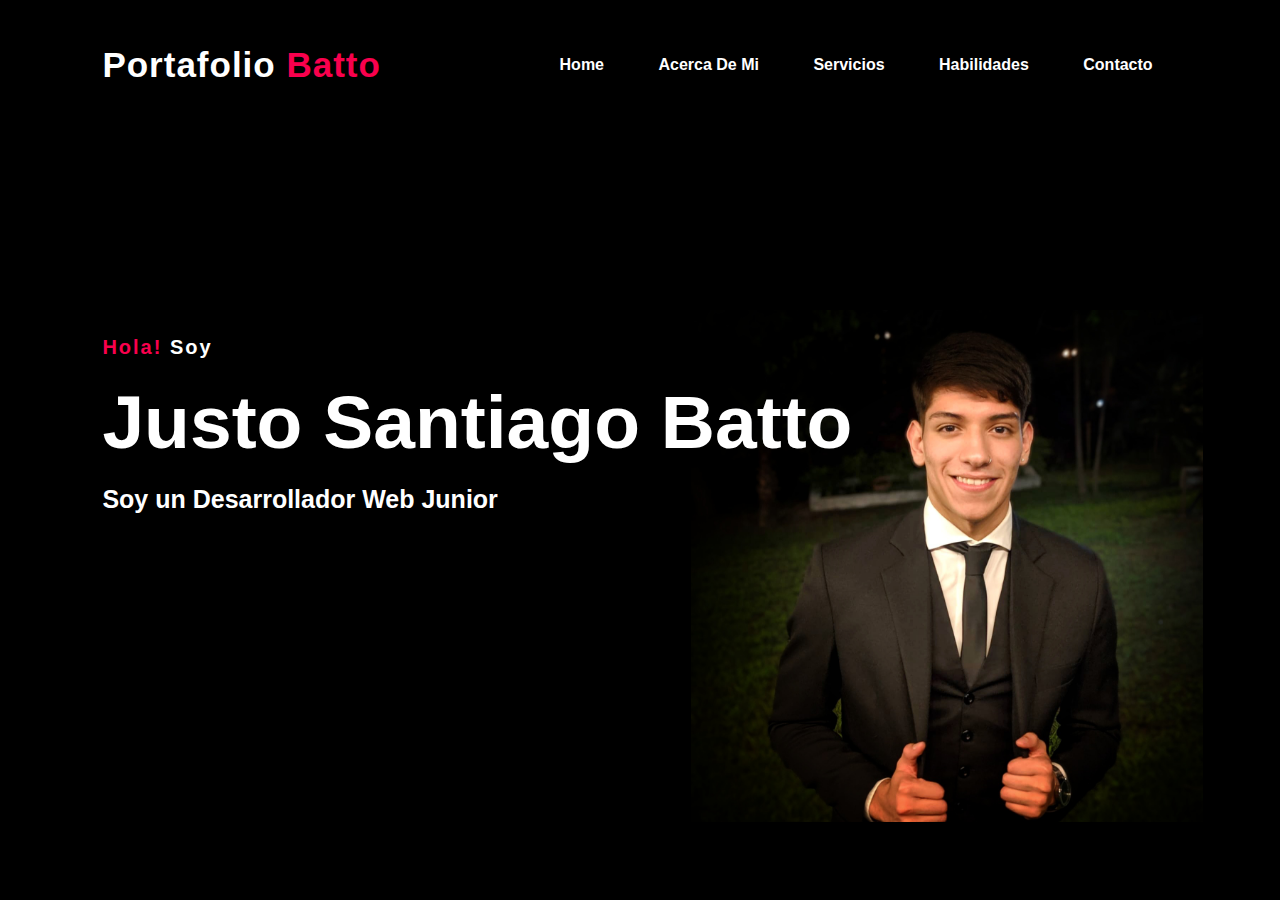
==== Portfolio/index.html @ 344e4b6d "Add files via upload" ====
<!DOCTYPE html>
<html lang="en">

<head>
    <meta charset="UTF-8">
    <meta http-equiv="X-UA-Compatible" content="IE=edge">
    <meta name="viewport" content="width=device-width, initial-scale=1.0">
    <link rel="stylesheet" type="text/css" href="css/style.css">
    <title>Portafolio</title>
</head>

<body>
    <div class="main">
        <nav>
            <h2 class="logo">Portafolio <span>Batto</span></h2>
            <ul>
                <li><a href="#">Home</a></li>
                <li><a href="#">Acerca de mi</a></li>
                <li><a href="#">Servicios</a></li>
                <li><a href="#">Habilidades</a></li>
                <li><a href="#">Contacto</a></li>
            </ul>
        </nav>

        <div class="content">
            <h4>Hola! <span class="soy"> Soy</span> </h4>
            <h1>Justo Santiago Batto</h1>
            <h3>Soy un Desarrollador Web Junior</h3>
        </div>
    </div>
</body>
</html>
---- Portfolio/css/style.css ----
*{
    /* El margin hace que nuestro contenedor esté separado de otros, y podemos ver que el padding 
    hace que el contenido esté separado del borde */

    padding: 0;
    margin: 0;
    font-family: 'Josefin Sans', sans-serif;
    box-sizing: border-box ; 
    /* box-sizing establece como se calcula el ancho y alto total de un elemento y border-box 
    le dice al navegador tomar en cuenta para cualquier valor que se especifique de borde o de relleno
    para el ancho o alto de un elemento*/
    /*background-color: black;*/
}

.main{
    height: 100vh;
    width: 100%;
    background-color: black;
    background-image: url("IMG_20211214_221653_120-01.jpeg");
    background-size: 40%;
    background-position-x: 90%;
    background-position-y: 80%;
    background-repeat: no-repeat;
    
}

nav{
    display: flex; /* elemento flexible para alterar sus dimensiones y llenar el espacio disponible */
    align-items: center;
    justify-content: space-between; /* como distribuir el espacio entre y alrededor de los items flex
    y space-between para los elementos aparezcan distribuidos uniformemente */
    padding-top: 45px;
    padding-left: 8%;
    padding-right: 8%;
}

.logo{
    color: white;
    font-size: 35px;
    letter-spacing: 1px;
    cursor: pointer; /* permite seleccionar un puntero */
}

span{ /* asignar un estilo a un elemento pequeño dentro de una etiqueta de bloque */
    color: #f9004d;
}

.soy{
    color: white;
}


nav ul li{
    list-style-type: none; /* tipo de marcador de ítems de lista */
    display: inline-block; /* crea cajas que son de bloque y en línea de forma simultánea */
    padding: 10px 25px;
}

nav ul li a{
    color: white;
    text-decoration: none; /* establecer el formato de texto a subrayado */
    font-weight: bold; /* grosor de 700 */
    text-transform: capitalize; /* especifica el cambio entre mayúsculas y minúsculas del texto de un elemento */
}

nav ul li a:hover{ /* cuando se interactúa con un elemento, pero no necesariamente lo activa */
    color: #f9004d;
    transition: .4s;
}

.content{
    position: absolute; /* permite posicionar elementos de manera absoluta */
    top: 50%;
    left: 8%;
    transform: translateY(-50%); /* te permite modificar el espacio de coordenadas y translate 
    recoloca un elemento en el eje horizontal y/o vertical*/
}

h1{
    color: white;
    margin: 20px 0px 20px;
    font-size: 75px;
}

h1{
    color: white;
    margin: 20px 0px 20px;
    font-size: 75px;
}

h3{
    color: white;
    font-size: 25px;
    margin-bottom: 50px;
}

h4{
    color: #f9004d;
    letter-spacing: 2px;
    font-size: 20px;
}
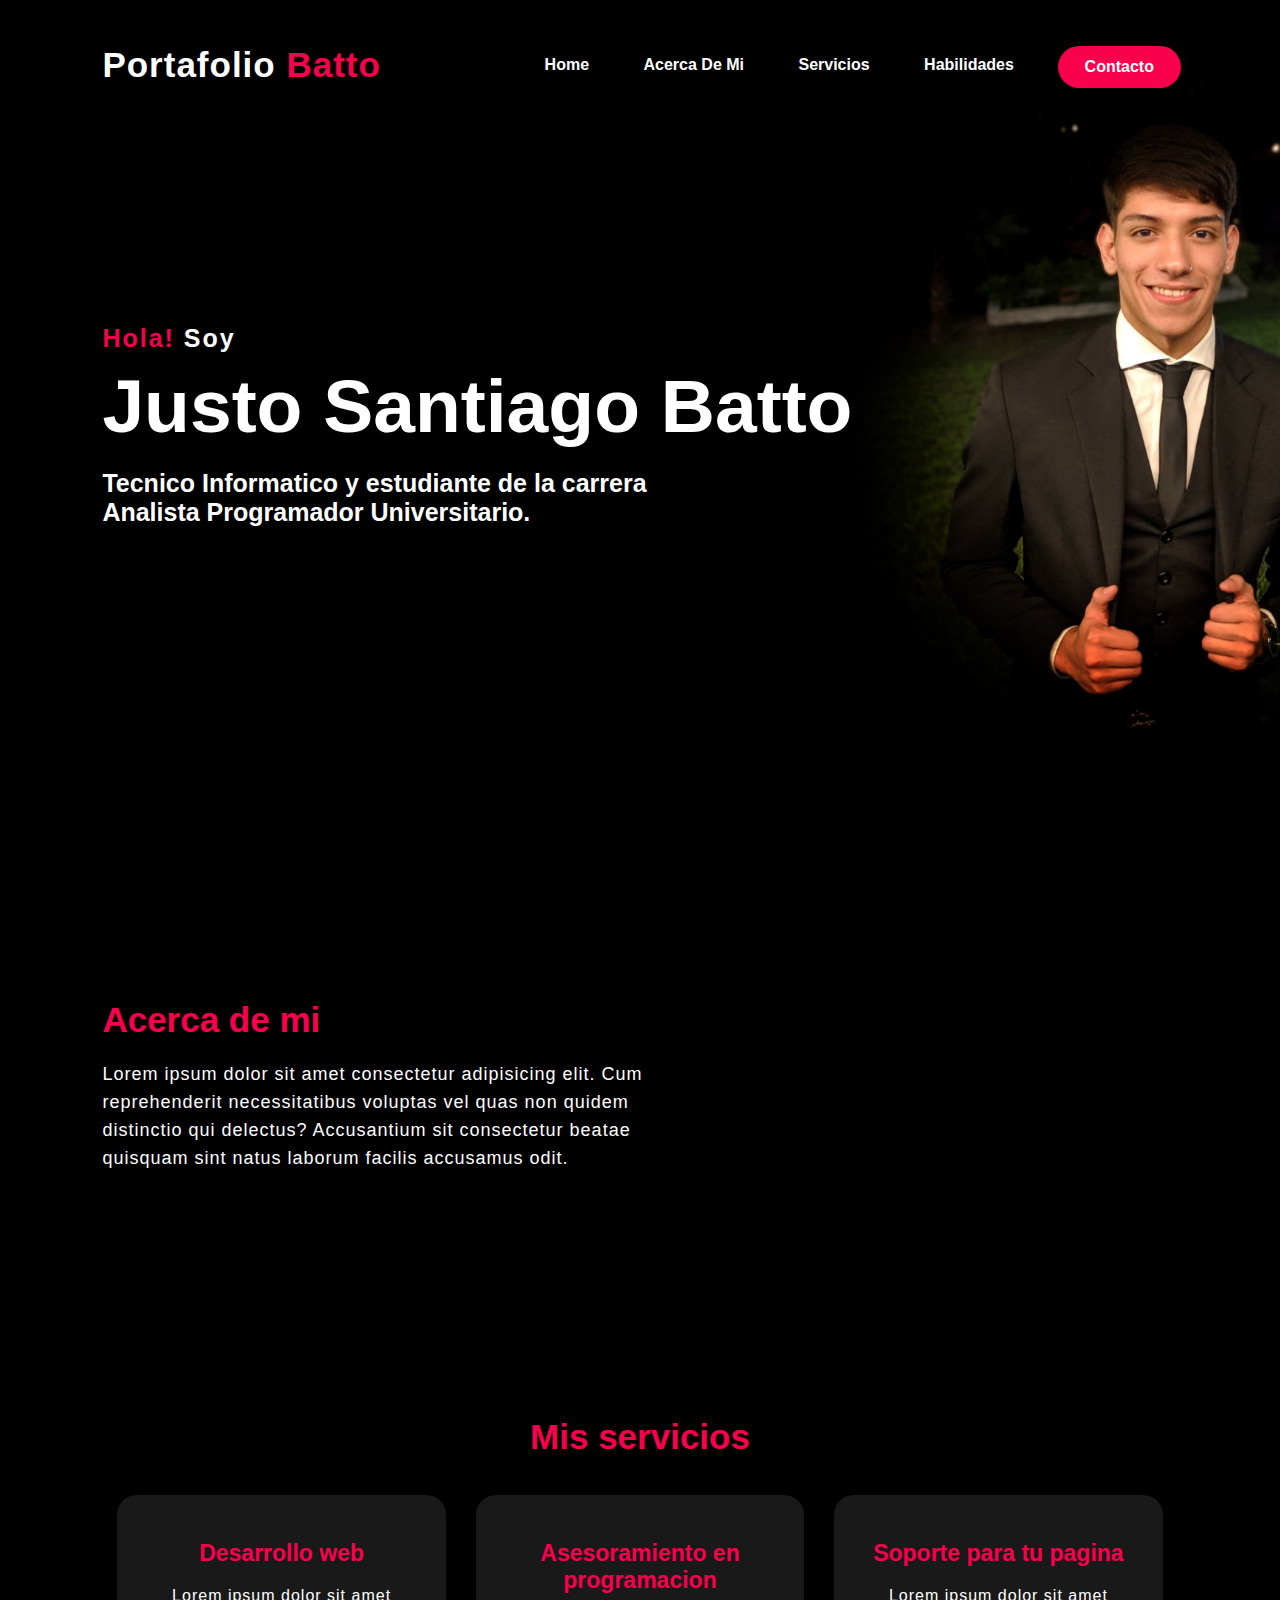
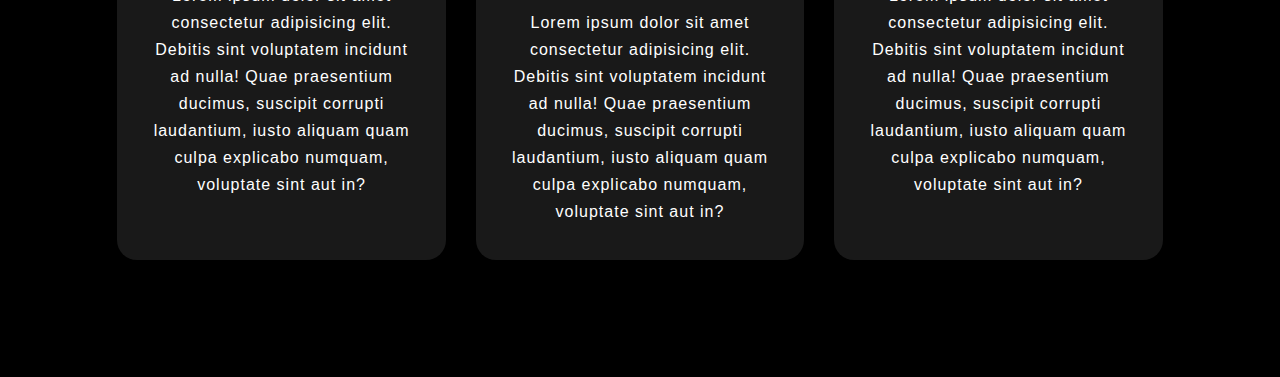
==== commit 64cda2e2: "Complementando portfolio" ====
--- a/Portfolio/index.html
+++ b/Portfolio/index.html
@@ -10,23 +10,74 @@
 </head>
 
 <body>
-    <div class="main">
+
+    <div class="barra">
         <nav>
             <h2 class="logo">Portafolio <span>Batto</span></h2>
             <ul>
-                <li><a href="#">Home</a></li>
+                <li><a href="index.html">Home</a></li>
                 <li><a href="#">Acerca de mi</a></li>
                 <li><a href="#">Servicios</a></li>
                 <li><a href="#">Habilidades</a></li>
-                <li><a href="#">Contacto</a></li>
             </ul>
+            <li><a href="#" class="btn">Contacto</a></li>
         </nav>
 
         <div class="content">
             <h4>Hola! <span class="soy"> Soy</span> </h4>
             <h1>Justo Santiago Batto</h1>
-            <h3>Soy un Desarrollador Web Junior</h3>
+            <h3>Tecnico Informatico y estudiante de la carrera<br>Analista Programador Universitario.</h3>
         </div>
-    </div>
+    </div>    
+
+    <!--SECCION ACERCA DE MI-->
+
+    <section class="about">
+        <div class="main">
+            <div class="about-text">
+                <h2>Acerca de mi</h2>
+                <p>Lorem ipsum dolor sit amet consectetur adipisicing elit. Cum reprehenderit necessitatibus voluptas vel quas non quidem distinctio qui delectus? Accusantium sit consectetur beatae quisquam sint natus laborum facilis accusamus odit.</p>
+            </div>
+        </div>
+    </section>
+
+    <!--SECCION DE SERVICIOS, color entre mis servicios y nombres de servicios, los iconos-->
+
+    <section class="servicios">
+        <div class="titulo">
+            <h2>Mis servicios</h2>
+        </div>        
+
+        <div class="box">
+
+            <div class="card">
+                <i class="fa-solid fa-code"></i>
+                <h5>Desarrollo web</h5>
+                <div class="contenido">
+                    <p>Lorem ipsum dolor sit amet consectetur adipisicing elit. Debitis sint voluptatem incidunt ad nulla! Quae praesentium ducimus, suscipit corrupti laudantium, iusto aliquam quam culpa explicabo numquam, voluptate sint aut in?</p>
+                </div>
+            </div>
+
+            <div class="card">
+                <i class="fa-solid fa-book-open-cover"></i>
+                <h5>Asesoramiento en programacion</h5>
+                <div class="contenido">
+                    <p>Lorem ipsum dolor sit amet consectetur adipisicing elit. Debitis sint voluptatem incidunt ad nulla! Quae praesentium ducimus, suscipit corrupti laudantium, iusto aliquam quam culpa explicabo numquam, voluptate sint aut in?</p>
+                </div>
+            </div>
+
+            <div class="card">
+                <i class="fa-solid fa-person-digging"></i>
+                <h5>Soporte para tu pagina</h5>
+                <div class="contenido">
+                    <p>Lorem ipsum dolor sit amet consectetur adipisicing elit. Debitis sint voluptatem incidunt ad nulla! Quae praesentium ducimus, suscipit corrupti laudantium, iusto aliquam quam culpa explicabo numquam, voluptate sint aut in?</p>
+                </div>
+            </div>
+
+        </div>
+
+    </section>
+
+
 </body>
 </html>--- a/Portfolio/css/style.css
+++ b/Portfolio/css/style.css
@@ -9,20 +9,18 @@
     /* box-sizing establece como se calcula el ancho y alto total de un elemento y border-box 
     le dice al navegador tomar en cuenta para cualquier valor que se especifique de borde o de relleno
     para el ancho o alto de un elemento*/
-    /*background-color: black;*/
-}
-
-.main{
+}
+
+.barra{
     height: 100vh;
     width: 100%;
     background-color: black;
     background-image: url("IMG_20211214_221653_120-01.jpeg");
-    background-size: 40%;
-    background-position-x: 90%;
-    background-position-y: 80%;
-    background-repeat: no-repeat;
-    
-}
+    background-size:contain;
+    background-position: 150px 55px;
+    background-repeat: no-repeat; 
+}
+
 
 nav{
     display: flex; /* elemento flexible para alterar sus dimensiones y llenar el espacio disponible */
@@ -68,6 +66,25 @@
     transition: .4s;
 }
 
+.btn{
+    background-color: #f9004d;;
+    color: white;
+    text-decoration: none;
+    border: 2px solid transparent;
+    font-weight: bold;
+    margin:-10px -120px;
+    padding: 10px 25px;
+    border-radius: 30px;
+    transition: transform .4s;
+    position:absolute;
+}
+
+.btn:hover{
+    color: black;
+    transition: .4s;
+    transform:scale(1.2);
+}
+
 .content{
     position: absolute; /* permite posicionar elementos de manera absoluta */
     top: 50%;
@@ -97,6 +114,95 @@
 h4{
     color: #f9004d;
     letter-spacing: 2px;
-    font-size: 20px;
-}
-
+    font-size: 25px;
+    margin-bottom: -10px;
+}
+
+.about{
+    width: 100%;
+    padding: 100px 8%;
+    background-color: black ;
+}
+
+.about-text{
+    width: 550px;
+}
+
+main{
+    width: 1130px;
+    max-width: 95%;
+    margin: 0 auto;
+    display: flex;
+    align-items: center;
+    justify-content: space-around;
+}
+
+.about-text h2{
+    color: #f9004d;
+    font-size: 35px;
+    margin-bottom: 20px;
+}
+
+p{
+    color: white;
+    letter-spacing: 1px;
+    line-height: 28px;
+    font-size: 18px;
+    margin-bottom: 45px;
+}
+
+.servicios{
+    width: 100%;
+    padding: 100px 8%;
+    background-color: black ;
+}
+
+.titulo h2{
+    text-align: center;
+    color: #f9004d;
+    font-size: 35px;
+    margin-bottom: 20px;
+}
+
+.box{
+    display: flex;
+    justify-content: center;
+    align-items: center;
+    min-height: 400px;
+}
+
+.card{
+    height:365px;
+    width:335px;
+    padding:20px 35px;
+    background:#191919;
+    border-radius:20px;
+    margin:15px;
+    position:relative;
+    overflow:hidden;
+    text-align:center;
+}
+
+.card i{
+    font-size: 50px;
+    display:block;
+    text-align: center;
+    margin: 25px 0px;
+    color:white;
+}
+
+h5{
+    color:#f9004d;
+    font-size:23px;
+    margin-bottom:15px;
+}
+
+.contenido p{
+    color:rgb(255, 255, 255) ;
+    font-size:16px;
+    line-height:27px;
+    margin-bottom:25px;
+}
+
+
+
